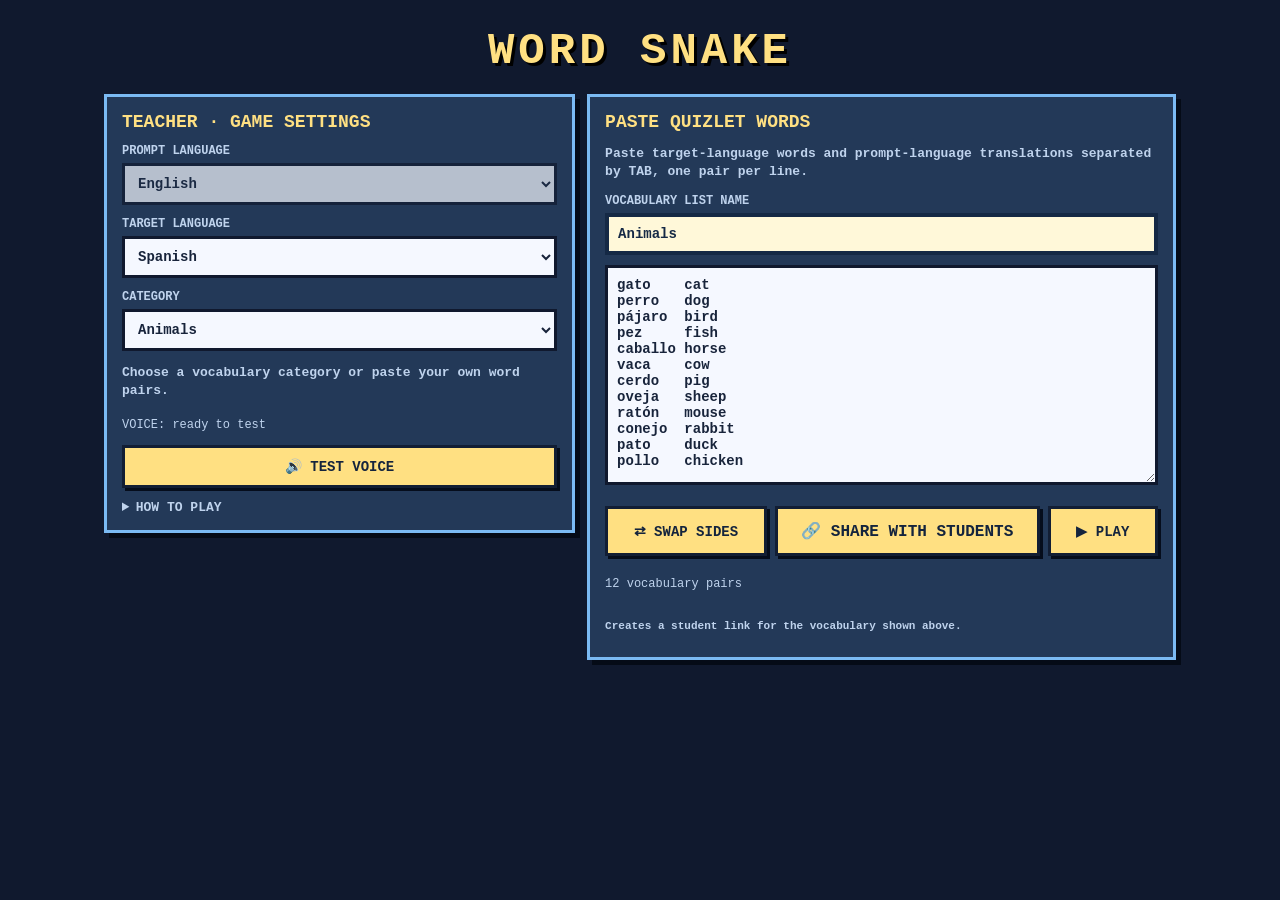
==== index.html @ 1d49ada1 "Fix multilingual release cache invalidation in index.html" ====
<!doctype html>
<html lang="en"><head><meta charset="utf-8"><meta name="viewport" content="width=device-width,initial-scale=1">
<title>Word Snake — Boring Teacher</title>
<link rel="stylesheet" href="./styles/menu.css?release=student-unified-20261020">
<style>
body{margin:0;background:#10192e;color:#f8f8ff;font-family:"Courier New",monospace}
#snakeFrame{display:none;width:100%;height:calc(100dvh - 12px);min-height:600px;border:0;background:#16264e}
#snakeFrame.playing{display:block}
#app{max-width:1100px;margin:8px auto}#app[hidden]{display:none!important}
</style></head>
<body><main id="app"></main><iframe id="snakeFrame" title="Word Snake gameplay" src="./snake-game.html?release=core-20261020"></iframe>
<script type="module">
import { mountTeacherMenu,mountStudentMenu } from "./core/menu.js?release=multilingual-production-20261023";
import { createSharingClient,readStudentSetId } from "./core/sharing.js?release=multilingual-20261023b";
import { createVoiceService } from "./core/voice.js?release=multilingual-20261023b";
import { WAREHOUSE_CATEGORIES } from "./core/warehouse-categories.js";
import { LANGUAGE_OPTIONS,categoriesForPair } from "./core/multilingual-vocabulary-v2.js";
const root=document.getElementById("app"),frame=document.getElementById("snakeFrame");
const sharing=createSharingClient({apiBaseUrl:"https://boringteacher-vocabulary-api.mcproductionsdk.workers.dev"});
const voice=createVoiceService();let menu=null;
const instructions="ARROW KEYS / WASD = steer · P = pause. Eat the correct target-language word. Wrong words cost a life. The snake wraps around the edges.";
// Published central vocabulary library, shared across Boring Teacher games.
const VOCABULARY_LIBRARY_URL="https://boringteacher.com/libraries/vocabulary/v1.json";
const options={title:"WORD SNAKE",instructions,categories:WAREHOUSE_CATEGORIES,defaultCategory:"Animals",defaultText:"",defaultPromptLanguage:"en-US",defaultLanguage:"es-ES",previewGameUrl:location.href,onPlay:start};
const V2_LIBRARY_URL="https://boringteacher.com/libraries/vocabulary/v2.json";
async function loadMultilingualVocabulary(){
 const controller=new AbortController(),timeout=setTimeout(()=>controller.abort(),4500);
 try{
  const response=await fetch(V2_LIBRARY_URL,{signal:controller.signal,cache:"no-store"});
  if(!response.ok)throw new Error("V2 HTTP "+response.status);
  const library=await response.json();
  if(library.schemaVersion!==2||library.concepts?.length!==96)throw new Error("Invalid V2 library");
  for(const target of LANGUAGE_OPTIONS){for(const prompt of LANGUAGE_OPTIONS){
   if(target.locale===prompt.locale)continue;
   const cats=categoriesForPair(library,prompt.locale,target.locale);
   if(Object.keys(cats).length!==8||Object.values(cats).some(pairs=>pairs.length!==12))throw new Error("Incomplete V2 "+prompt.locale+" → "+target.locale);
  }}
  options.multilingualLibrary=true;
  options.languageOptions=LANGUAGE_OPTIONS;
  options.getCategoriesForPair=(prompt,target)=>categoriesForPair(library,prompt,target);
  console.info("Word Snake: multilingual V2 vocabulary loaded (96 concepts, 6 languages).");
 }catch(error){console.warn("V2 unavailable; falling back to V1 English-prompt menu.",error);}
 finally{clearTimeout(timeout);}
}
async function loadBuiltInVocabulary(){
 const controller=new AbortController();
 const timeout=setTimeout(()=>controller.abort(),3500);
 try{
  const response=await fetch(VOCABULARY_LIBRARY_URL,{signal:controller.signal,cache:"no-store"});
  if(!response.ok)throw new Error("Vocabulary library HTTP "+response.status);
  const library=await response.json();
  if(library?.schemaVersion!==1||library?.pairOrder?.join(",")!=="target,en"||!library.languages||typeof library.languages!=="object")throw new Error("Unsupported vocabulary library");
  for(const [locale,categories] of Object.entries(WAREHOUSE_CATEGORIES)){
   const incoming=library.languages[locale];
   if(!incoming||typeof incoming!=="object")throw new Error("Missing locale "+locale);
   for(const category of Object.keys(categories)){
    const pairs=incoming[category];
    if(!Array.isArray(pairs)||pairs.length<5||!pairs.every(p=>Array.isArray(p)&&p.length===2&&p.every(w=>typeof w==="string"&&w.trim())))throw new Error("Invalid category "+locale+"/"+category);
   }
  }
  options.categories=library.languages;
 }catch(error){
  console.warn("Central vocabulary unavailable; using local built-in categories.",error);
 }finally{clearTimeout(timeout);}
}
let snakeReady=false,pendingVocabulary=null;
function deliverSnake(){
 if(!snakeReady||!pendingVocabulary)return;
 frame.contentWindow.postMessage({type:"BT_SNAKE_START",vocabulary:pendingVocabulary},location.origin);
 pendingVocabulary=null;
}
function start(vocabulary){
 pendingVocabulary=vocabulary;
 menu?.destroy();menu=null;root.hidden=true;root.style.setProperty('display','none','important');frame.classList.add("playing");
 deliverSnake();
 frame.contentWindow?.postMessage({type:"BT_SNAKE_PING"},location.origin);
 frame.focus();
}
function showMenu(forceTeacher=false){
 frame.classList.remove("playing");root.hidden=false;root.style.removeProperty('display');
 menu?.destroy();menu=null;voice.cancel();
 menu=!forceTeacher&&readStudentSetId(location.href)?mountStudentMenu(root,{sharing,voice},{...options,studentUrl:location.href,onRecover:()=>{history.replaceState(null,"",location.pathname+location.search);showMenu(true);}}):mountTeacherMenu(root,{sharing,voice},options);
}
window.addEventListener("message",e=>{
 if(e.origin!==location.origin||e.source!==frame.contentWindow)return;
 if(e.data?.type==="BT_SNAKE_READY"){snakeReady=true;deliverSnake();}
 if(e.data?.type==="BT_SNAKE_SPEAK"&&typeof e.data.text==="string"&&e.data.text.length<=250&&["es-ES","de-DE","da-DK","en-US","fr-FR","it-IT"].includes(e.data.language)){void voice.speak(e.data.text,e.data.language);}
 if(e.data?.type==="BT_SNAKE_CANCEL_SPEECH")voice.cancel();
 if(e.data?.type==="BT_SNAKE_MENU"){history.replaceState(null,"",location.pathname+location.search);showMenu(true);}
 if(e.data?.type==="BT_SNAKE_START_FAILED"){frame.classList.remove("playing");root.hidden=false;root.style.removeProperty('display');root.textContent="Word Snake could not start. Please refresh and try again.";}
});
frame.addEventListener("load",()=>{snakeReady=false;frame.contentWindow?.postMessage({type:"BT_SNAKE_PING"},location.origin);});
void loadBuiltInVocabulary().then(loadMultilingualVocabulary).finally(()=>showMenu());
frame.contentWindow?.postMessage({type:"BT_SNAKE_PING"},location.origin);
</script></body></html>
---- styles/menu.css ----
/* Scoped adaptation of approved Word Racer V2.4 teacherMenu / card styling. */
.bt-core{--ink:#152945;--cream:#f4e7bd;--yellow:#f3d64e;--blue:#17365f;font-family:"Courier New",monospace;color:white;background:var(--blue);border:5px solid #102744;box-shadow:0 0 0 4px var(--yellow);padding:14px;max-width:1120px;margin:12px auto;box-sizing:border-box}
.bt-core *{box-sizing:border-box}
.bt-core .bt-logo{text-align:center;font-size:clamp(27px,4vw,44px);font-weight:900;letter-spacing:4px;text-shadow:4px 4px #102744;margin:4px 0 18px}
.bt-core .teacherMenu{display:grid;grid-template-columns:minmax(0,.82fr) minmax(0,1.18fr);gap:12px;align-items:start}
.bt-core .card{background:var(--cream);color:var(--ink);border:4px solid var(--ink);padding:12px;box-shadow:inset 0 0 0 3px #fff5d7}
.bt-core h2{color:#b52f49;font-size:18px;margin:0 0 8px}
.bt-core .help{color:#294361;font-size:13px;font-weight:bold;line-height:1.4}
.bt-core .settingsFields{display:grid;grid-template-columns:1fr 1fr;gap:10px;margin-top:12px}
.bt-core .fieldLabel{font-size:12px;font-weight:900;color:#294361;margin:0 0 5px;text-transform:uppercase}
.bt-core textarea,.bt-core select,.bt-core input{width:100%;background:#fff8d9;color:var(--ink);border:4px solid var(--ink);border-radius:0;padding:9px;font:700 14px "Courier New";min-width:0}
.bt-core textarea{height:min(38vh,285px);min-height:180px;resize:vertical;margin-top:10px}
.bt-core button{font:900 14px "Courier New";padding:10px 14px;margin:4px 0;border:4px solid var(--ink);background:#5cc5d8;color:#102744;cursor:pointer;box-shadow:inset -3px -3px #2e7c9a,inset 3px 3px #b8f5ee}
.bt-core button:disabled{opacity:.6;cursor:wait}
.bt-core .primary{background:#79d85b}.bt-core .yellow{background:var(--yellow)}.bt-core .pink{background:#ef6c88}
.bt-core .menuButton{width:100%;margin:8px 0 0}
.bt-core .preview{margin-top:8px;padding:9px;background:#d8eef0;color:#19324e;border:3px solid #19324e;font-size:12px}
.bt-core .error{color:#b9223e;min-height:18px;font-weight:bold;font-size:12px}
.bt-core .teacherHowTo{margin-top:12px;padding:10px;background:#fff8d9;border:3px solid var(--ink)}
.bt-core summary{cursor:pointer;font-weight:900;font-size:13px}
.bt-core .shareBlock{margin-top:12px;padding-top:12px;border-top:3px solid var(--ink)}
.bt-core .finalPlay{margin:14px 0 0;padding:14px;font-size:20px;width:100%}
.bt-core .studentIntro{max-width:760px;margin:0 auto;background:var(--cream);color:var(--ink);border:5px solid var(--ink);padding:34px 28px;text-align:center;box-shadow:inset 0 0 0 3px #fff5d7}
.bt-core .studentTitle{font-weight:900;font-size:clamp(22px,3vw,34px);color:#176b43;text-transform:uppercase}
.bt-core .studentMeta{font-weight:900;margin:20px 0}
.bt-core .studentIntro button{width:100%;font-size:20px}
.bt-core .studentIntro details{margin-top:18px}
.bt-core a{color:#123d83;overflow-wrap:anywhere}
@media(max-width:760px){.bt-core .teacherMenu{grid-template-columns:1fr;gap:10px}.bt-core .settingsFields{grid-template-columns:1fr}.bt-core textarea{height:34vh;min-height:210px;font-size:16px}.bt-core select,.bt-core button{min-height:48px}.bt-core .studentIntro{padding:24px 14px}}

/* Exact approved Word Racer menu structure and key dimensions, scoped to Core. */
.bt-core .screen{display:none}.bt-core .screen.active{display:block}
.bt-core .teacherMenu{display:grid;grid-template-columns:minmax(0,.82fr) minmax(0,1.18fr);gap:12px;align-items:start}
.bt-core .stepHint{font:700 11px "Courier New";line-height:1.35;margin:5px 0 8px;color:#19324e}
.bt-core .vocabCard textarea{margin-top:10px}
.bt-core #shareStudentLink{font-size:16px;padding:12px}
.bt-core .teacherHowTo div{font:700 11px "Courier New";line-height:1.5;margin-top:8px}
.bt-core #menu .studentIntro{display:none}
.bt-core .wide{width:100%;font-size:18px}
@media(max-width:760px){.bt-core .teacherMenu{grid-template-columns:1fr;gap:10px}.bt-core .settingsFields{grid-template-columns:1fr}.bt-core .card{padding:12px}.bt-core textarea{height:34vh;min-height:210px;font-size:16px}.bt-core select{min-height:48px;font-size:16px}.bt-core button{min-height:48px}.bt-core #shareStudentLink,.bt-core .finalPlay{min-height:56px}}


/* Word Warehouse V0.6.2-inspired teacher menu — scoped to isolated Core preview. */
.bt-core:has(.warehouseCols){background:#10192e;border:0;box-shadow:none;max-width:1050px;color:#f8f8ff}
.bt-core:has(.warehouseCols) .bt-logo{color:#ffe082;text-shadow:3px 3px #000}
.bt-core .warehouseCols{grid-template-columns:1fr 1.25fr;gap:12px}
.bt-core .warehousePanel{background:#233958;color:#f8f8ff;border:3px solid #7bbaf3;padding:15px;box-shadow:5px 5px #050b17}
.bt-core .warehousePanel h2{color:#ffe082;font-size:18px}
.bt-core .warehousePanel .help,.bt-core .warehousePanel .fieldLabel{color:#bfd3ed}
.bt-core .warehousePanel .fieldLabel{display:block;margin:12px 0 5px}
.bt-core .warehousePanel select,.bt-core .warehousePanel textarea{background:#f5f8ff;border:3px solid #10192e;color:#18243b}
.bt-core .warehousePanel textarea{height:220px;margin-top:10px}
.bt-core .warehousePanel button{background:#ffe082;border:3px solid #121e34;color:#14243d;box-shadow:3px 3px #050d1c}
.bt-core .warehousePanel .warehouseActions{display:flex;flex-wrap:wrap;gap:8px;margin:12px 0}
.bt-core .warehousePanel .warehouseActions button{width:auto;flex:1 1 auto}
.bt-core .warehousePanel .teacherHowTo{background:#233958;color:#bfd3ed;border:0;padding:0}
.bt-core .warehousePanel .preview{background:transparent;color:#bfd3ed;border:0;padding:5px 0}
.bt-core .warehousePanel .stepHint{color:#bfd3ed}
.bt-core .warehousePanel a{color:#8cdaff}
@media(max-width:760px){.bt-core .warehouseCols{grid-template-columns:1fr}.bt-core .warehousePanel textarea{height:170px}.bt-core .warehousePanel .warehouseActions button{flex:1 1 100%}}
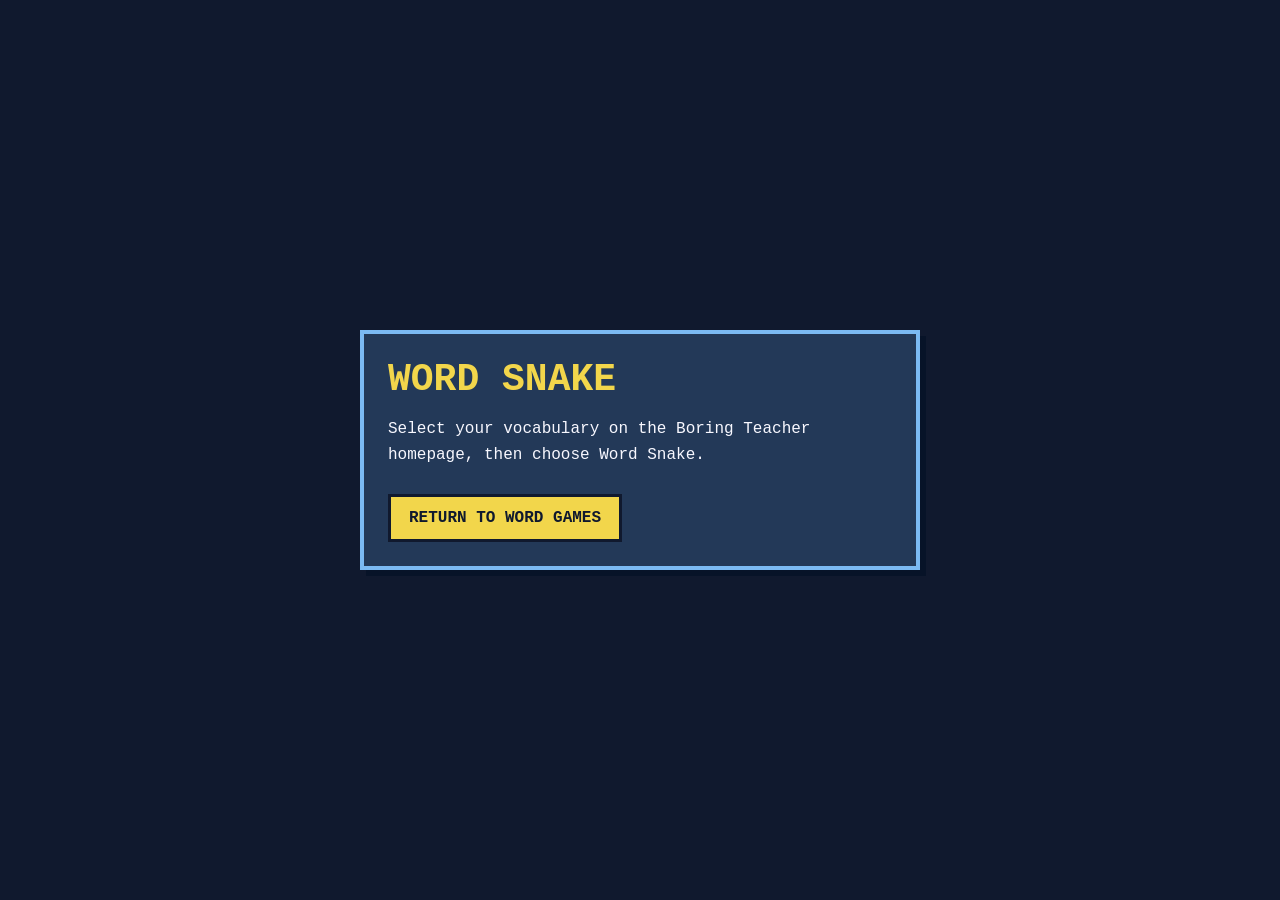
==== commit 38d09ad5: "feat: replace Word Snake duplicate teacher menu with set-first homepage launcher" ====
--- a/index.html
+++ b/index.html
@@ -1,95 +1,128 @@
 <!doctype html>
-<html lang="en"><head><meta charset="utf-8"><meta name="viewport" content="width=device-width,initial-scale=1">
+<html lang="en">
+<head>
+<meta charset="utf-8">
+<meta name="viewport" content="width=device-width,initial-scale=1">
 <title>Word Snake — Boring Teacher</title>
-<link rel="stylesheet" href="./styles/menu.css?release=student-unified-20261020">
 <style>
+:root{color-scheme:dark}
+*{box-sizing:border-box}
 body{margin:0;background:#10192e;color:#f8f8ff;font-family:"Courier New",monospace}
-#snakeFrame{display:none;width:100%;height:calc(100dvh - 12px);min-height:600px;border:0;background:#16264e}
+#snakeFrame{display:none;width:100%;height:100dvh;min-height:480px;border:0;background:#16264e}
 #snakeFrame.playing{display:block}
-#app{max-width:1100px;margin:8px auto}#app[hidden]{display:none!important}
-</style></head>
-<body><main id="app"></main><iframe id="snakeFrame" title="Word Snake gameplay" src="./snake-game.html?release=core-20261020"></iframe>
+#app{min-height:100dvh;display:grid;place-items:center;padding:20px}
+#app[hidden]{display:none!important}
+.card{width:min(560px,100%);background:#233958;border:4px solid #7bbaf3;padding:24px;box-shadow:6px 6px #071328}
+h1{margin:0 0 14px;color:#f2d64b;font-size:clamp(24px,6vw,38px)}
+p{line-height:1.6;overflow-wrap:anywhere}
+a{display:inline-block;color:#10192e;background:#f2d64b;border:3px solid #10192e;padding:12px 18px;font-weight:900;text-decoration:none;margin-top:10px}
+a:focus-visible{outline:3px solid white;outline-offset:3px}
+</style>
+</head>
+<body>
+<main id="app" role="status" aria-live="polite">
+  <section class="card">
+    <h1>WORD SNAKE</h1>
+    <p id="message">Loading vocabulary…</p>
+    <a id="home" href="https://boringteacher.com/">RETURN TO WORD GAMES</a>
+  </section>
+</main>
+<iframe id="snakeFrame" title="Word Snake gameplay" src="./snake-game.html?release=universal-launcher-mobile-20261030"></iframe>
 <script type="module">
-import { mountTeacherMenu,mountStudentMenu } from "./core/menu.js?release=multilingual-production-20261023";
-import { createSharingClient,readStudentSetId } from "./core/sharing.js?release=multilingual-20261023b";
-import { createVoiceService } from "./core/voice.js?release=multilingual-20261023b";
-import { WAREHOUSE_CATEGORIES } from "./core/warehouse-categories.js";
-import { LANGUAGE_OPTIONS,categoriesForPair } from "./core/multilingual-vocabulary-v2.js";
-const root=document.getElementById("app"),frame=document.getElementById("snakeFrame");
+import {createSharingClient,readStudentSetId} from "./core/sharing.js?release=multilingual-20261023b";
+import {createVoiceService} from "./core/voice.js?release=multilingual-20261023b";
+import {isSupportedLocale} from "./core/languages.js?release=multilingual-20261023b";
+
+const HOME="https://boringteacher.com/";
+const root=document.getElementById("app");
+const message=document.getElementById("message");
+const frame=document.getElementById("snakeFrame");
 const sharing=createSharingClient({apiBaseUrl:"https://boringteacher-vocabulary-api.mcproductionsdk.workers.dev"});
-const voice=createVoiceService();let menu=null;
-const instructions="ARROW KEYS / WASD = steer · P = pause. Eat the correct target-language word. Wrong words cost a life. The snake wraps around the edges.";
-// Published central vocabulary library, shared across Boring Teacher games.
-const VOCABULARY_LIBRARY_URL="https://boringteacher.com/libraries/vocabulary/v1.json";
-const options={title:"WORD SNAKE",instructions,categories:WAREHOUSE_CATEGORIES,defaultCategory:"Animals",defaultText:"",defaultPromptLanguage:"en-US",defaultLanguage:"es-ES",previewGameUrl:location.href,onPlay:start};
-const V2_LIBRARY_URL="https://boringteacher.com/libraries/vocabulary/v2.json";
-async function loadMultilingualVocabulary(){
- const controller=new AbortController(),timeout=setTimeout(()=>controller.abort(),4500);
- try{
-  const response=await fetch(V2_LIBRARY_URL,{signal:controller.signal,cache:"no-store"});
-  if(!response.ok)throw new Error("V2 HTTP "+response.status);
-  const library=await response.json();
-  if(library.schemaVersion!==2||library.concepts?.length!==96)throw new Error("Invalid V2 library");
-  for(const target of LANGUAGE_OPTIONS){for(const prompt of LANGUAGE_OPTIONS){
-   if(target.locale===prompt.locale)continue;
-   const cats=categoriesForPair(library,prompt.locale,target.locale);
-   if(Object.keys(cats).length!==8||Object.values(cats).some(pairs=>pairs.length!==12))throw new Error("Incomplete V2 "+prompt.locale+" → "+target.locale);
-  }}
-  options.multilingualLibrary=true;
-  options.languageOptions=LANGUAGE_OPTIONS;
-  options.getCategoriesForPair=(prompt,target)=>categoriesForPair(library,prompt,target);
-  console.info("Word Snake: multilingual V2 vocabulary loaded (96 concepts, 6 languages).");
- }catch(error){console.warn("V2 unavailable; falling back to V1 English-prompt menu.",error);}
- finally{clearTimeout(timeout);}
+const voice=createVoiceService();
+const params=new URLSearchParams(location.search);
+const id=readStudentSetId(location.href);
+let ready=false,started=false,pending=null,startTimer=null,finished=false;
+
+function error(text){
+  if(finished)return;
+  clearTimeout(startTimer);
+  pending=null;
+  document.getElementById("home").hidden=false;
+  message.textContent=text;
+  root.hidden=false;
+  frame.classList.remove("playing");
+  voice.cancel();
 }
-async function loadBuiltInVocabulary(){
- const controller=new AbortController();
- const timeout=setTimeout(()=>controller.abort(),3500);
- try{
-  const response=await fetch(VOCABULARY_LIBRARY_URL,{signal:controller.signal,cache:"no-store"});
-  if(!response.ok)throw new Error("Vocabulary library HTTP "+response.status);
-  const library=await response.json();
-  if(library?.schemaVersion!==1||library?.pairOrder?.join(",")!=="target,en"||!library.languages||typeof library.languages!=="object")throw new Error("Unsupported vocabulary library");
-  for(const [locale,categories] of Object.entries(WAREHOUSE_CATEGORIES)){
-   const incoming=library.languages[locale];
-   if(!incoming||typeof incoming!=="object")throw new Error("Missing locale "+locale);
-   for(const category of Object.keys(categories)){
-    const pairs=incoming[category];
-    if(!Array.isArray(pairs)||pairs.length<5||!pairs.every(p=>Array.isArray(p)&&p.length===2&&p.every(w=>typeof w==="string"&&w.trim())))throw new Error("Invalid category "+locale+"/"+category);
-   }
+function send(type,extra={}){
+  frame.contentWindow?.postMessage({type,...extra},location.origin);
+}
+function deliver(){
+  if(ready&&pending){
+    send("BT_SNAKE_START",{vocabulary:pending});
+    pending=null;
   }
-  options.categories=library.languages;
- }catch(error){
-  console.warn("Central vocabulary unavailable; using local built-in categories.",error);
- }finally{clearTimeout(timeout);}
 }
-let snakeReady=false,pendingVocabulary=null;
-function deliverSnake(){
- if(!snakeReady||!pendingVocabulary)return;
- frame.contentWindow.postMessage({type:"BT_SNAKE_START",vocabulary:pendingVocabulary},location.origin);
- pendingVocabulary=null;
+function launch(set){
+  if(finished)return;
+  if(!set||!Array.isArray(set.pairs)||set.pairs.length<5||
+     !isSupportedLocale(set.language)||!isSupportedLocale(set.promptLanguage)||
+     set.language===set.promptLanguage){
+    error("This vocabulary set is invalid or uses unsupported languages. Return to Word Games.");
+    return;
+  }
+  // The homepage and the engine both consume [prompt,target], in that order.
+  pending=set;
+  root.hidden=true;
+  frame.classList.add("playing");
+  started=false;
+  clearTimeout(startTimer);
+  startTimer=setTimeout(()=>{
+    if(!started)error("Word Snake did not start. Return to Word Games and try again.");
+  },12000);
+  deliver();
+  send("BT_SNAKE_PING");
 }
-function start(vocabulary){
- pendingVocabulary=vocabulary;
- menu?.destroy();menu=null;root.hidden=true;root.style.setProperty('display','none','important');frame.classList.add("playing");
- deliverSnake();
- frame.contentWindow?.postMessage({type:"BT_SNAKE_PING"},location.origin);
- frame.focus();
+function returnHome(){
+  finished=true;
+  clearTimeout(startTimer);
+  voice.cancel();
+  // Returning through browser history preserves whether the teacher was editing
+  // on the homepage or the student was using its #set= launcher.
+  try{
+    const ref=new URL(document.referrer);
+    if(ref.origin===new URL(HOME).origin&&
+       (ref.pathname==="/"||ref.pathname==="/dev/word-games/")&&
+       history.length>1){
+      history.back();
+      return;
+    }
+  }catch{}
+  const dest=new URL(HOME);
+  if(id)dest.hash="set="+encodeURIComponent(id);
+  location.assign(dest.toString());
 }
-function showMenu(forceTeacher=false){
- frame.classList.remove("playing");root.hidden=false;root.style.removeProperty('display');
- menu?.destroy();menu=null;voice.cancel();
- menu=!forceTeacher&&readStudentSetId(location.href)?mountStudentMenu(root,{sharing,voice},{...options,studentUrl:location.href,onRecover:()=>{history.replaceState(null,"",location.pathname+location.search);showMenu(true);}}):mountTeacherMenu(root,{sharing,voice},options);
+window.addEventListener("message",event=>{
+  if(event.origin!==location.origin||event.source!==frame.contentWindow)return;
+  const data=event.data||{};
+  if(data.type==="BT_SNAKE_READY"){ready=true;deliver();}
+  if(data.type==="BT_SNAKE_STARTED"){started=true;clearTimeout(startTimer);frame.focus();}
+  if(data.type==="BT_SNAKE_START_FAILED")error("Word Snake could not open this vocabulary set. Return to Word Games.");
+  if(data.type==="BT_SNAKE_SPEAK"&&typeof data.text==="string"&&data.text.length<=250&&
+      isSupportedLocale(data.language))void voice.speak(data.text,data.language);
+  if(data.type==="BT_SNAKE_CANCEL_SPEECH")voice.cancel();
+  if(data.type==="BT_SNAKE_MENU")returnHome();
+});
+frame.addEventListener("load",()=>{ready=false;send("BT_SNAKE_PING");});
+window.addEventListener("pagehide",()=>{clearTimeout(startTimer);voice.cancel();});
+if(!id){
+  error(location.hash?"Invalid or missing vocabulary set ID. Open the link provided by your teacher.":"Select your vocabulary on the Boring Teacher homepage, then choose Word Snake.");
+}else{
+  message.textContent="Loading shared vocabulary…";
+  sharing.loadSet(id).then(launch).catch(err=>
+    error("Unable to load the shared vocabulary: "+(err?.message||"Unknown error")+". Return to Word Games.")
+  );
 }
-window.addEventListener("message",e=>{
- if(e.origin!==location.origin||e.source!==frame.contentWindow)return;
- if(e.data?.type==="BT_SNAKE_READY"){snakeReady=true;deliverSnake();}
- if(e.data?.type==="BT_SNAKE_SPEAK"&&typeof e.data.text==="string"&&e.data.text.length<=250&&["es-ES","de-DE","da-DK","en-US","fr-FR","it-IT"].includes(e.data.language)){void voice.speak(e.data.text,e.data.language);}
- if(e.data?.type==="BT_SNAKE_CANCEL_SPEECH")voice.cancel();
- if(e.data?.type==="BT_SNAKE_MENU"){history.replaceState(null,"",location.pathname+location.search);showMenu(true);}
- if(e.data?.type==="BT_SNAKE_START_FAILED"){frame.classList.remove("playing");root.hidden=false;root.style.removeProperty('display');root.textContent="Word Snake could not start. Please refresh and try again.";}
-});
-frame.addEventListener("load",()=>{snakeReady=false;frame.contentWindow?.postMessage({type:"BT_SNAKE_PING"},location.origin);});
-void loadBuiltInVocabulary().then(loadMultilingualVocabulary).finally(()=>showMenu());
-frame.contentWindow?.postMessage({type:"BT_SNAKE_PING"},location.origin);
-</script></body></html>+send("BT_SNAKE_PING");
+</script>
+</body>
+</html>
